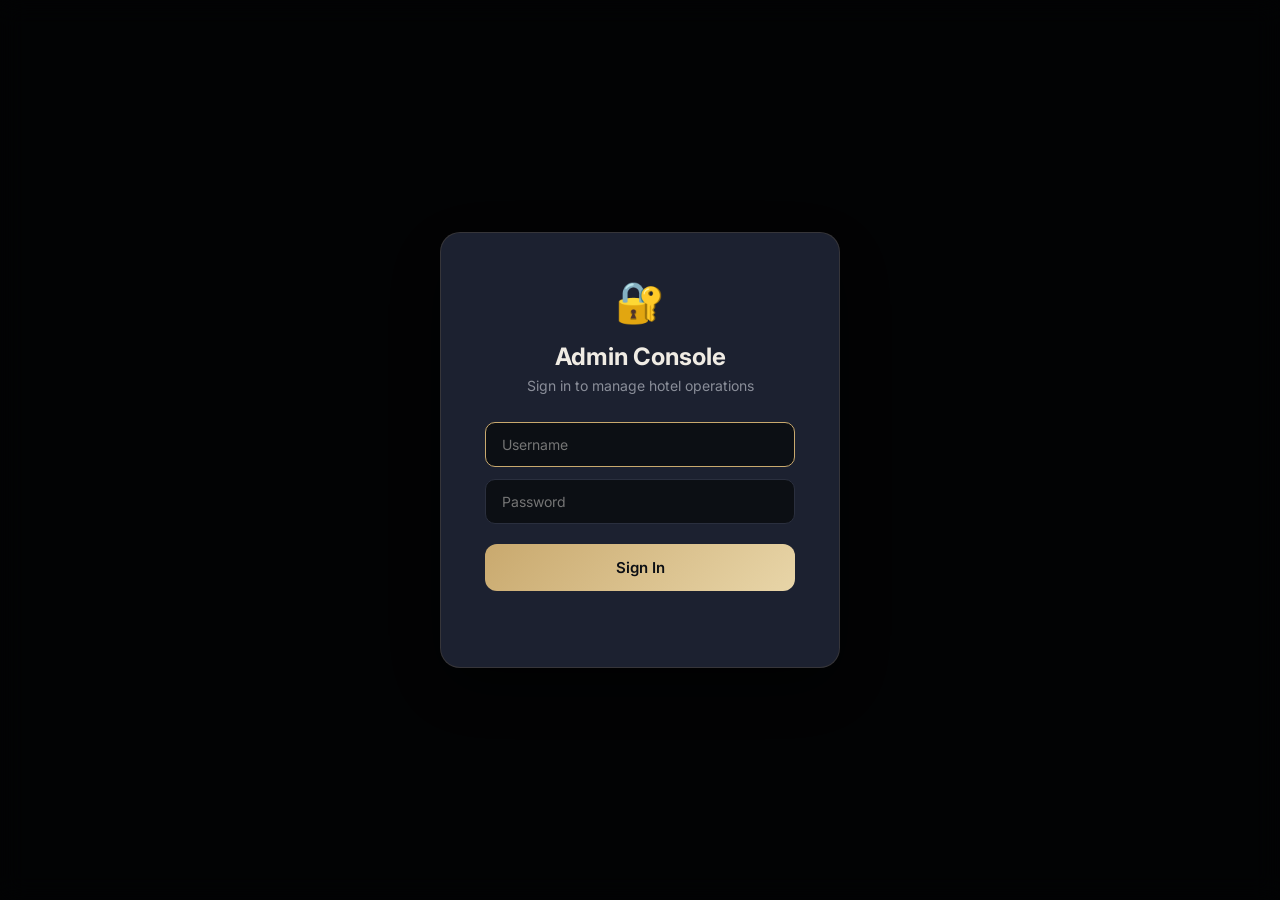
==== frontend/admin.html @ 5c7c9a71 "First demo" ====
<!DOCTYPE html>
<html lang="en">
<head>
    <meta charset="UTF-8">
    <meta name="viewport" content="width=device-width, initial-scale=1.0">
    <title>Admin Console — Hotel Concierge</title>
    <link href="https://fonts.googleapis.com/css2?family=Inter:wght@300;400;500;600;700&display=swap" rel="stylesheet">
    <link rel="stylesheet" href="admin.css">
</head>
<body>

<!-- LOGIN OVERLAY -->
<div class="login-overlay" id="login-overlay">
    <div class="login-card">
        <div class="login-icon">🔐</div>
        <h2>Admin Console</h2>
        <p>Sign in to manage hotel operations</p>
        <input type="text" id="login-user" placeholder="Username" autocomplete="off">
        <input type="password" id="login-pass" placeholder="Password">
        <button class="login-btn" onclick="doLogin()">Sign In</button>
        <div class="login-error" id="login-error"></div>
    </div>
</div>

<!-- TOAST -->
<div class="toast" id="toast"></div>

<!-- LAYOUT -->
<div class="layout" id="layout" style="display:none;">

    <!-- SIDEBAR -->
    <div class="sidebar">
        <div>
            <div class="sidebar-brand">
                <span>✦</span>
                <h3>Hotel Admin</h3>
            </div>
            <div class="nav-item active" data-tab="dashboard" onclick="switchTab('dashboard')">📊 Dashboard</div>
            <div class="nav-item" data-tab="knowledge" onclick="switchTab('knowledge')">📝 Knowledge Base</div>
            <div class="nav-item" data-tab="requests" onclick="switchTab('requests')">🛎️ Service Requests</div>
            <div class="nav-item" data-tab="chats" onclick="switchTab('chats')">💬 Chat Logs</div>
        </div>
        <div>
            <div class="nav-item" onclick="logout()">🚪 Logout</div>
            <div class="sidebar-footer">Hotel AI Concierge v2.0</div>
        </div>
    </div>

    <!-- CONTENT -->
    <div class="content">

        <!-- DASHBOARD TAB -->
        <div class="tab-content active" id="tab-dashboard">
            <h1>Dashboard</h1>
            <div class="stats-grid">
                <div class="stat-card"><div class="stat-num" id="stat-messages">0</div><div class="stat-label">Total Messages</div></div>
                <div class="stat-card accent"><div class="stat-num" id="stat-sessions">0</div><div class="stat-label">Total Sessions</div></div>
                <div class="stat-card warning"><div class="stat-num" id="stat-pending">0</div><div class="stat-label">Pending Requests</div></div>
                <div class="stat-card"><div class="stat-num" id="stat-total-req">0</div><div class="stat-label">Total Requests</div></div>
                <div class="stat-card"><div class="stat-num" id="stat-today-msg">0</div><div class="stat-label">Today's Messages</div></div>
                <div class="stat-card accent"><div class="stat-num" id="stat-today-req">0</div><div class="stat-label">Today's Requests</div></div>
            </div>
        </div>

        <!-- KNOWLEDGE TAB -->
        <div class="tab-content" id="tab-knowledge">
            <h1>Knowledge Base</h1>
            <div class="form-grid">
                <div class="form-section">
                    <h3>🏨 General</h3>
                    <label>Hotel Name</label><input id="k-hotel_name">
                    <label>Tagline</label><input id="k-hotel_tagline">
                    <label>Check-in Time</label><input id="k-check_in_time" type="time">
                    <label>Check-out Time</label><input id="k-check_out_time" type="time">
                </div>
                <div class="form-section">
                    <h3>🍳 Breakfast</h3>
                    <label>Time</label><input id="k-breakfast_time" placeholder="e.g. 7:00 AM - 10:30 AM">
                    <label>Location</label><input id="k-breakfast_location">
                    <label>Type</label><input id="k-breakfast_type" placeholder="e.g. International Buffet">
                </div>
                <div class="form-section">
                    <h3>📶 WiFi</h3>
                    <label>Network Name</label><input id="k-wifi_network">
                    <label>Password</label><input id="k-wifi_password">
                </div>
                <div class="form-section">
                    <h3>🏊 Pool</h3>
                    <label>Hours</label><input id="k-pool_hours" placeholder="e.g. 6:00 AM - 9:00 PM">
                    <label>Location</label><input id="k-pool_location">
                </div>
                <div class="form-section">
                    <h3>💆 Spa</h3>
                    <label>Hours</label><input id="k-spa_hours">
                    <label>Location</label><input id="k-spa_location">
                    <label>Services</label><input id="k-spa_services" placeholder="Massage, Facial, Sauna...">
                </div>
                <div class="form-section">
                    <h3>🏋️ Gym</h3>
                    <label>Hours</label><input id="k-gym_hours" placeholder="e.g. 24 Hours">
                    <label>Location</label><input id="k-gym_location">
                </div>
                <div class="form-section">
                    <h3>🅿️ Parking</h3>
                    <label>Type</label><input id="k-parking_type">
                    <label>Rate</label><input id="k-parking_rate">
                </div>
                <div class="form-section">
                    <h3>📞 Front Desk</h3>
                    <label>Phone</label><input id="k-frontdesk_phone">
                    <label>Availability</label><input id="k-frontdesk_available" placeholder="e.g. 24/7">
                </div>
                <div class="form-section">
                    <h3>🚨 Emergency</h3>
                    <label>Fire Assembly Point</label><input id="k-emergency_assembly">
                    <label>Nearest Hospital</label><input id="k-emergency_hospital">
                    <label>Emergency Number</label><input id="k-emergency_number">
                </div>
                <div class="form-section">
                    <h3>📋 Policies</h3>
                    <label>Smoking</label><input id="k-policy_smoking">
                    <label>Pets</label><input id="k-policy_pets">
                    <label>Cancellation</label><input id="k-policy_cancellation">
                </div>
            </div>
            <button class="save-btn" onclick="saveKnowledge()">💾 Save All Changes</button>
        </div>

        <!-- REQUESTS TAB -->
        <div class="tab-content" id="tab-requests">
            <div class="tab-header">
                <h1>Service Requests</h1>
                <div class="filter-group">
                    <button class="filter-btn active" onclick="loadRequests('');setActiveFilter(this)">All</button>
                    <button class="filter-btn" onclick="loadRequests('pending');setActiveFilter(this)">Pending</button>
                    <button class="filter-btn" onclick="loadRequests('in_progress');setActiveFilter(this)">In Progress</button>
                    <button class="filter-btn" onclick="loadRequests('completed');setActiveFilter(this)">Completed</button>
                </div>
            </div>
            <div class="table-wrap">
                <table>
                    <thead><tr><th>ID</th><th>Room</th><th>Category</th><th>Description</th><th>Status</th><th>Assigned</th><th>Time</th><th>Actions</th></tr></thead>
                    <tbody id="requests-body"></tbody>
                </table>
            </div>
        </div>

        <!-- CHATS TAB -->
        <div class="tab-content" id="tab-chats">
            <div class="tab-header">
                <h1>Chat Logs</h1>
                <div class="filter-group">
                    <input type="text" id="chat-room-filter" placeholder="Filter by room..." style="padding:8px 14px;border-radius:8px;border:1px solid #2a2f3e;background:#161a23;color:#f0ece4;font-size:13px;width:160px;">
                    <button class="filter-btn active" onclick="loadChats()">Search</button>
                </div>
            </div>
            <div class="table-wrap">
                <table>
                    <thead><tr><th>Time</th><th>Room</th><th>Role</th><th>Message</th></tr></thead>
                    <tbody id="chats-body"></tbody>
                </table>
            </div>
        </div>

    </div>
</div>

<script src="admin.js"></script>
</body>
</html>
---- frontend/admin.css ----
* { box-sizing: border-box; margin: 0; padding: 0; }
body { font-family: 'Inter', sans-serif; background: #0c0f14; color: #f0ece4; height: 100vh; overflow: hidden; }

/* LOGIN */
.login-overlay {
    position: fixed; inset: 0; background: rgba(0,0,0,0.8); backdrop-filter: blur(12px);
    display: flex; align-items: center; justify-content: center; z-index: 9999;
}
.login-overlay.hidden { display: none; }
.login-card {
    background: #1c2130; border: 1px solid rgba(201,169,110,0.15); border-radius: 20px;
    padding: 44px; max-width: 400px; width: 90%; text-align: center;
    box-shadow: 0 20px 60px rgba(0,0,0,0.5);
}
.login-icon { font-size: 40px; margin-bottom: 16px; }
.login-card h2 { font-size: 24px; margin-bottom: 6px; }
.login-card p { color: #8a8e99; font-size: 14px; margin-bottom: 28px; }
.login-card input {
    width: 100%; padding: 13px 16px; border-radius: 10px; border: 1px solid #2a2f3e;
    background: #0c0f14; color: #f0ece4; font-size: 14px; font-family: 'Inter', sans-serif;
    outline: none; margin-bottom: 12px;
}
.login-card input:focus { border-color: #c9a96e; }
.login-btn {
    width: 100%; padding: 14px; border: none; border-radius: 12px;
    background: linear-gradient(135deg, #c9a96e, #e8d5a8); color: #0c0f14;
    font-size: 15px; font-weight: 600; cursor: pointer; margin-top: 8px;
    font-family: 'Inter', sans-serif; transition: 0.2s;
}
.login-btn:hover { transform: translateY(-1px); box-shadow: 0 4px 16px rgba(201,169,110,0.3); }
.login-error { color: #f87171; font-size: 13px; margin-top: 14px; min-height: 18px; }

/* TOAST */
.toast {
    position: fixed; top: 24px; right: 24px; padding: 14px 24px; border-radius: 12px;
    background: #1c2130; border: 1px solid #4ade80; color: #4ade80; font-size: 14px;
    font-weight: 500; z-index: 9999; opacity: 0; transform: translateY(-10px);
    transition: all 0.3s; pointer-events: none;
}
.toast.visible { opacity: 1; transform: translateY(0); }
.toast.error { border-color: #f87171; color: #f87171; }

/* LAYOUT */
.layout { display: flex; height: 100vh; }

/* SIDEBAR */
.sidebar {
    width: 240px; padding: 24px 16px; background: #161a23;
    border-right: 1px solid #2a2f3e; display: flex; flex-direction: column;
    justify-content: space-between; flex-shrink: 0;
}
.sidebar-brand { display: flex; align-items: center; gap: 10px; margin-bottom: 32px; padding: 0 8px; }
.sidebar-brand span { font-size: 22px; }
.sidebar-brand h3 { font-size: 16px; font-weight: 600; background: linear-gradient(135deg,#c9a96e,#e8d5a8); -webkit-background-clip: text; -webkit-text-fill-color: transparent; }
.nav-item {
    padding: 11px 14px; margin: 3px 0; border-radius: 10px; cursor: pointer;
    font-size: 13px; font-weight: 500; color: #8a8e99; transition: all 0.2s;
}
.nav-item:hover { background: rgba(201,169,110,0.08); color: #e8d5a8; }
.nav-item.active { background: rgba(201,169,110,0.12); color: #c9a96e; }
.sidebar-footer { font-size: 11px; color: #555; text-align: center; padding-top: 12px; }

/* CONTENT */
.content { flex: 1; overflow-y: auto; padding: 32px; }
.content h1 { font-size: 26px; font-weight: 700; margin-bottom: 24px; }

/* TABS */
.tab-content { display: none; animation: fadeIn 0.3s; }
.tab-content.active { display: block; }
@keyframes fadeIn { from { opacity: 0; } to { opacity: 1; } }

/* STATS */
.stats-grid { display: grid; grid-template-columns: repeat(3, 1fr); gap: 16px; }
.stat-card {
    background: #1c2130; border: 1px solid #2a2f3e; border-radius: 14px;
    padding: 24px; text-align: center; transition: 0.2s;
}
.stat-card:hover { border-color: #c9a96e; transform: translateY(-2px); }
.stat-card.accent { border-color: rgba(201,169,110,0.3); }
.stat-card.warning .stat-num { color: #fbbf24; }
.stat-num { font-size: 36px; font-weight: 700; color: #f0ece4; margin-bottom: 6px; }
.stat-label { font-size: 13px; color: #8a8e99; font-weight: 500; }

/* FORMS */
.form-grid { display: grid; grid-template-columns: 1fr 1fr; gap: 20px; margin-bottom: 24px; }
.form-section {
    background: #1c2130; border: 1px solid #2a2f3e; border-radius: 14px; padding: 22px;
}
.form-section h3 { font-size: 15px; margin-bottom: 14px; color: #e8d5a8; }
.form-section label { display: block; font-size: 12px; color: #8a8e99; margin: 10px 0 5px; font-weight: 500; text-transform: uppercase; letter-spacing: 0.5px; }
.form-section input {
    width: 100%; padding: 10px 14px; border-radius: 8px; border: 1px solid #2a2f3e;
    background: #0c0f14; color: #f0ece4; font-size: 13px; outline: none;
    font-family: 'Inter', sans-serif;
}
.form-section input:focus { border-color: #c9a96e; }
.save-btn {
    padding: 14px 32px; border: none; border-radius: 12px;
    background: linear-gradient(135deg, #c9a96e, #e8d5a8); color: #0c0f14;
    font-size: 15px; font-weight: 600; cursor: pointer; font-family: 'Inter', sans-serif;
    transition: 0.2s;
}
.save-btn:hover { transform: translateY(-1px); box-shadow: 0 4px 16px rgba(201,169,110,0.3); }

/* TAB HEADER */
.tab-header { display: flex; align-items: center; justify-content: space-between; margin-bottom: 20px; flex-wrap: wrap; gap: 12px; }
.tab-header h1 { margin-bottom: 0; }
.filter-group { display: flex; gap: 8px; align-items: center; }
.filter-btn {
    padding: 8px 16px; border: 1px solid #2a2f3e; border-radius: 8px;
    background: #1c2130; color: #8a8e99; font-size: 13px; cursor: pointer;
    font-family: 'Inter', sans-serif; transition: 0.2s;
}
.filter-btn.active, .filter-btn:hover { border-color: #c9a96e; color: #c9a96e; }

/* TABLE */
.table-wrap { overflow-x: auto; }
table { width: 100%; border-collapse: collapse; font-size: 13px; }
thead th {
    background: #161a23; color: #8a8e99; padding: 12px 14px; text-align: left;
    font-weight: 600; text-transform: uppercase; font-size: 11px; letter-spacing: 0.5px;
    border-bottom: 1px solid #2a2f3e; position: sticky; top: 0;
}
tbody td { padding: 12px 14px; border-bottom: 1px solid #1c2130; color: #ccc; vertical-align: top; }
tbody tr:hover { background: rgba(201,169,110,0.04); }

/* STATUS BADGES */
.badge {
    display: inline-block; padding: 4px 10px; border-radius: 6px; font-size: 11px;
    font-weight: 600; text-transform: uppercase; letter-spacing: 0.3px;
}
.badge.pending { background: rgba(251,191,36,0.15); color: #fbbf24; }
.badge.in_progress { background: rgba(59,130,246,0.15); color: #60a5fa; }
.badge.completed { background: rgba(74,222,128,0.15); color: #4ade80; }
.badge.user { background: rgba(59,130,246,0.15); color: #60a5fa; }
.badge.assistant { background: rgba(201,169,110,0.15); color: #c9a96e; }

/* ACTION BUTTONS */
.action-select {
    padding: 6px 10px; border-radius: 6px; border: 1px solid #2a2f3e;
    background: #0c0f14; color: #ccc; font-size: 12px; cursor: pointer;
    font-family: 'Inter', sans-serif;
}

/* RESPONSIVE */
@media (max-width: 768px) {
    .sidebar { display: none; }
    .stats-grid { grid-template-columns: 1fr 1fr; }
    .form-grid { grid-template-columns: 1fr; }
    .content { padding: 20px; }
}
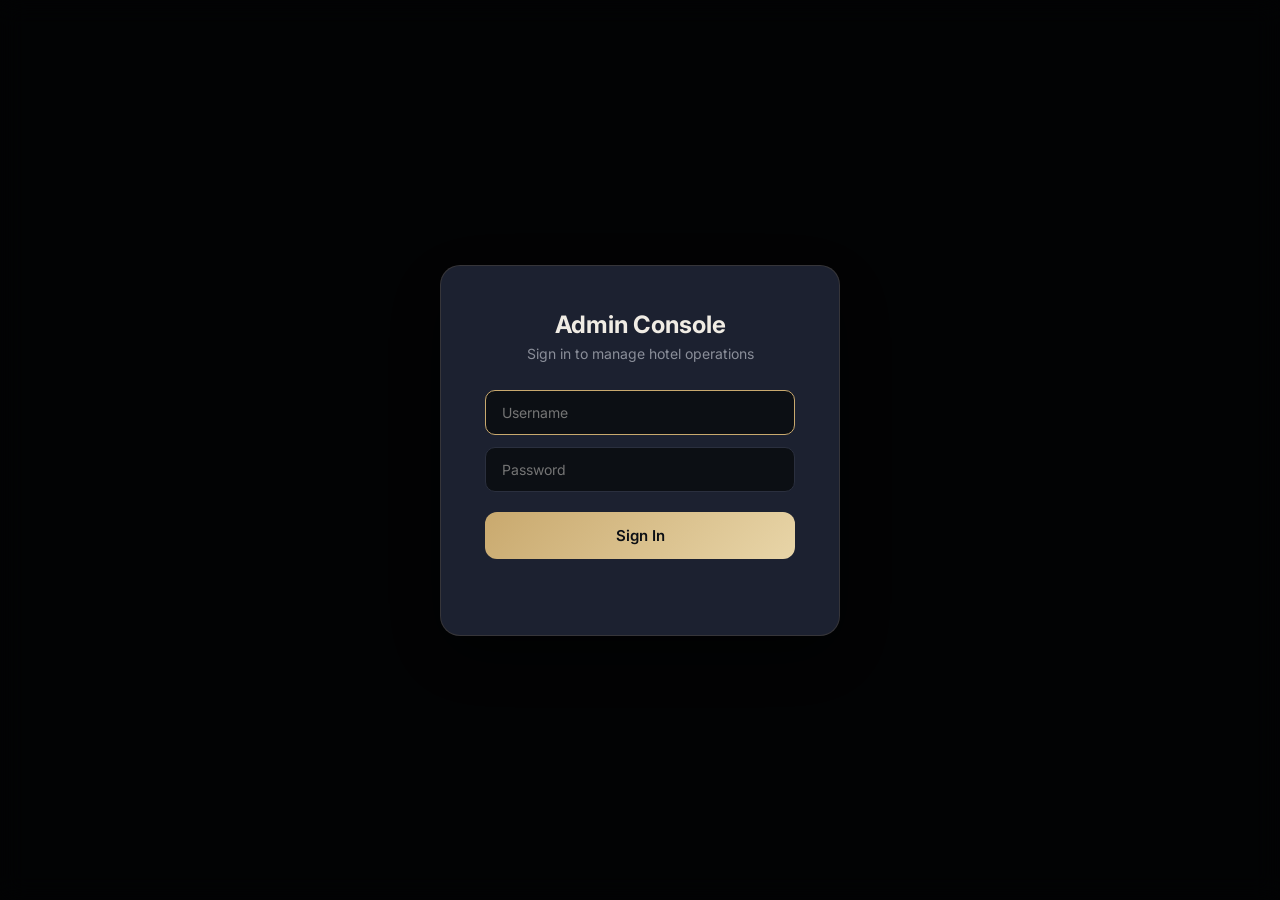
==== commit 72c75d75: "Demo 2.0" ====
--- a/frontend/admin.html
+++ b/frontend/admin.html
@@ -3,7 +3,7 @@
 <head>
     <meta charset="UTF-8">
     <meta name="viewport" content="width=device-width, initial-scale=1.0">
-    <title>Admin Console — Hotel Concierge</title>
+    <title>Admin Console &mdash; Hotel Concierge</title>
     <link href="https://fonts.googleapis.com/css2?family=Inter:wght@300;400;500;600;700&display=swap" rel="stylesheet">
     <link rel="stylesheet" href="admin.css">
 </head>
@@ -12,7 +12,6 @@
 <!-- LOGIN OVERLAY -->
 <div class="login-overlay" id="login-overlay">
     <div class="login-card">
-        <div class="login-icon">🔐</div>
         <h2>Admin Console</h2>
         <p>Sign in to manage hotel operations</p>
         <input type="text" id="login-user" placeholder="Username" autocomplete="off">
@@ -32,17 +31,18 @@
     <div class="sidebar">
         <div>
             <div class="sidebar-brand">
-                <span>✦</span>
+                <span>&#10022;</span>
                 <h3>Hotel Admin</h3>
             </div>
-            <div class="nav-item active" data-tab="dashboard" onclick="switchTab('dashboard')">📊 Dashboard</div>
-            <div class="nav-item" data-tab="knowledge" onclick="switchTab('knowledge')">📝 Knowledge Base</div>
-            <div class="nav-item" data-tab="requests" onclick="switchTab('requests')">🛎️ Service Requests</div>
-            <div class="nav-item" data-tab="chats" onclick="switchTab('chats')">💬 Chat Logs</div>
+            <div class="nav-item active" data-tab="dashboard" onclick="switchTab('dashboard')">Dashboard</div>
+            <div class="nav-item" data-tab="knowledge" onclick="switchTab('knowledge')">Knowledge Base</div>
+            <div class="nav-item" data-tab="gallery" onclick="switchTab('gallery')">Photo Gallery</div>
+            <div class="nav-item" data-tab="requests" onclick="switchTab('requests')">Service Requests</div>
+            <div class="nav-item" data-tab="chats" onclick="switchTab('chats')">Chat Logs</div>
         </div>
         <div>
-            <div class="nav-item" onclick="logout()">🚪 Logout</div>
-            <div class="sidebar-footer">Hotel AI Concierge v2.0</div>
+            <div class="nav-item" onclick="logout()">Logout</div>
+            <div class="sidebar-footer">XeniaOne Concierge v3.0</div>
         </div>
     </div>
 
@@ -67,63 +67,144 @@
             <h1>Knowledge Base</h1>
             <div class="form-grid">
                 <div class="form-section">
-                    <h3>🏨 General</h3>
+                    <h3>General</h3>
                     <label>Hotel Name</label><input id="k-hotel_name">
                     <label>Tagline</label><input id="k-hotel_tagline">
                     <label>Check-in Time</label><input id="k-check_in_time" type="time">
                     <label>Check-out Time</label><input id="k-check_out_time" type="time">
                 </div>
                 <div class="form-section">
-                    <h3>🍳 Breakfast</h3>
+                    <h3>Breakfast</h3>
                     <label>Time</label><input id="k-breakfast_time" placeholder="e.g. 7:00 AM - 10:30 AM">
                     <label>Location</label><input id="k-breakfast_location">
                     <label>Type</label><input id="k-breakfast_type" placeholder="e.g. International Buffet">
-                </div>
-                <div class="form-section">
-                    <h3>📶 WiFi</h3>
+                    <label>Photo</label>
+                    <div style="display:flex; gap:10px; align-items:center;">
+                        <input id="k-breakfast_photo" placeholder="Photo URL" readonly style="flex:1;">
+                        <input type="file" id="f-breakfast_photo" accept="image/*" style="display:none;" onchange="uploadFeaturePhoto(this, 'k-breakfast_photo')">
+                        <button type="button" class="save-btn" style="width:auto; padding:8px 16px; margin:0;" onclick="document.getElementById('f-breakfast_photo').click()">Upload</button>
+                    </div>
+                </div>
+                <div class="form-section">
+                    <h3>WiFi</h3>
                     <label>Network Name</label><input id="k-wifi_network">
                     <label>Password</label><input id="k-wifi_password">
-                </div>
-                <div class="form-section">
-                    <h3>🏊 Pool</h3>
+                    <label>Photo</label>
+                    <div style="display:flex; gap:10px; align-items:center;">
+                        <input id="k-wifi_photo" placeholder="Photo URL" readonly style="flex:1;">
+                        <input type="file" id="f-wifi_photo" accept="image/*" style="display:none;" onchange="uploadFeaturePhoto(this, 'k-wifi_photo')">
+                        <button type="button" class="save-btn" style="width:auto; padding:8px 16px; margin:0;" onclick="document.getElementById('f-wifi_photo').click()">Upload</button>
+                    </div>
+                </div>
+                <div class="form-section">
+                    <h3>Pool</h3>
                     <label>Hours</label><input id="k-pool_hours" placeholder="e.g. 6:00 AM - 9:00 PM">
                     <label>Location</label><input id="k-pool_location">
-                </div>
-                <div class="form-section">
-                    <h3>💆 Spa</h3>
+                    <label>Photo</label>
+                    <div style="display:flex; gap:10px; align-items:center;">
+                        <input id="k-pool_photo" placeholder="Photo URL" readonly style="flex:1;">
+                        <input type="file" id="f-pool_photo" accept="image/*" style="display:none;" onchange="uploadFeaturePhoto(this, 'k-pool_photo')">
+                        <button type="button" class="save-btn" style="width:auto; padding:8px 16px; margin:0;" onclick="document.getElementById('f-pool_photo').click()">Upload</button>
+                    </div>
+                </div>
+                <div class="form-section">
+                    <h3>Spa &amp; Wellness</h3>
                     <label>Hours</label><input id="k-spa_hours">
                     <label>Location</label><input id="k-spa_location">
                     <label>Services</label><input id="k-spa_services" placeholder="Massage, Facial, Sauna...">
-                </div>
-                <div class="form-section">
-                    <h3>🏋️ Gym</h3>
+                    <label>Description</label><input id="k-spa_description" placeholder="Brief description for the website">
+                    <label>Photo</label>
+                    <div style="display:flex; gap:10px; align-items:center;">
+                        <input id="k-spa_photo" placeholder="Photo URL" readonly style="flex:1;">
+                        <input type="file" id="f-spa_photo" accept="image/*" style="display:none;" onchange="uploadFeaturePhoto(this, 'k-spa_photo')">
+                        <button type="button" class="save-btn" style="width:auto; padding:8px 16px; margin:0;" onclick="document.getElementById('f-spa_photo').click()">Upload</button>
+                    </div>
+                </div>
+                <div class="form-section">
+                    <h3>Gym</h3>
                     <label>Hours</label><input id="k-gym_hours" placeholder="e.g. 24 Hours">
                     <label>Location</label><input id="k-gym_location">
-                </div>
-                <div class="form-section">
-                    <h3>🅿️ Parking</h3>
+                    <label>Photo</label>
+                    <div style="display:flex; gap:10px; align-items:center;">
+                        <input id="k-gym_photo" placeholder="Photo URL" readonly style="flex:1;">
+                        <input type="file" id="f-gym_photo" accept="image/*" style="display:none;" onchange="uploadFeaturePhoto(this, 'k-gym_photo')">
+                        <button type="button" class="save-btn" style="width:auto; padding:8px 16px; margin:0;" onclick="document.getElementById('f-gym_photo').click()">Upload</button>
+                    </div>
+                </div>
+                <div class="form-section">
+                    <h3>Parking</h3>
                     <label>Type</label><input id="k-parking_type">
                     <label>Rate</label><input id="k-parking_rate">
-                </div>
-                <div class="form-section">
-                    <h3>📞 Front Desk</h3>
+                    <label>Photo</label>
+                    <div style="display:flex; gap:10px; align-items:center;">
+                        <input id="k-parking_photo" placeholder="Photo URL" readonly style="flex:1;">
+                        <input type="file" id="f-parking_photo" accept="image/*" style="display:none;" onchange="uploadFeaturePhoto(this, 'k-parking_photo')">
+                        <button type="button" class="save-btn" style="width:auto; padding:8px 16px; margin:0;" onclick="document.getElementById('f-parking_photo').click()">Upload</button>
+                    </div>
+                </div>
+                <div class="form-section">
+                    <h3>Front Desk</h3>
                     <label>Phone</label><input id="k-frontdesk_phone">
                     <label>Availability</label><input id="k-frontdesk_available" placeholder="e.g. 24/7">
-                </div>
-                <div class="form-section">
-                    <h3>🚨 Emergency</h3>
+                    <label>Photo</label>
+                    <div style="display:flex; gap:10px; align-items:center;">
+                        <input id="k-frontdesk_photo" placeholder="Photo URL" readonly style="flex:1;">
+                        <input type="file" id="f-frontdesk_photo" accept="image/*" style="display:none;" onchange="uploadFeaturePhoto(this, 'k-frontdesk_photo')">
+                        <button type="button" class="save-btn" style="width:auto; padding:8px 16px; margin:0;" onclick="document.getElementById('f-frontdesk_photo').click()">Upload</button>
+                    </div>
+                </div>
+                <div class="form-section">
+                    <h3>Emergency</h3>
                     <label>Fire Assembly Point</label><input id="k-emergency_assembly">
                     <label>Nearest Hospital</label><input id="k-emergency_hospital">
                     <label>Emergency Number</label><input id="k-emergency_number">
-                </div>
-                <div class="form-section">
-                    <h3>📋 Policies</h3>
+                    <label>Photo</label>
+                    <div style="display:flex; gap:10px; align-items:center;">
+                        <input id="k-emergency_photo" placeholder="Photo URL" readonly style="flex:1;">
+                        <input type="file" id="f-emergency_photo" accept="image/*" style="display:none;" onchange="uploadFeaturePhoto(this, 'k-emergency_photo')">
+                        <button type="button" class="save-btn" style="width:auto; padding:8px 16px; margin:0;" onclick="document.getElementById('f-emergency_photo').click()">Upload</button>
+                    </div>
+                </div>
+                <div class="form-section">
+                    <h3>Policies</h3>
                     <label>Smoking</label><input id="k-policy_smoking">
                     <label>Pets</label><input id="k-policy_pets">
                     <label>Cancellation</label><input id="k-policy_cancellation">
                 </div>
-            </div>
-            <button class="save-btn" onclick="saveKnowledge()">💾 Save All Changes</button>
+                <div class="form-section">
+                    <h3>Social &amp; Website</h3>
+                    <label>Website URL</label><input id="k-social_website" placeholder="https://...">
+                    <label>Instagram URL</label><input id="k-social_instagram" placeholder="https://instagram.com/...">
+                    <label>Facebook URL</label><input id="k-social_facebook" placeholder="https://facebook.com/...">
+                    <label>Twitter / X URL</label><input id="k-social_twitter" placeholder="https://x.com/...">
+                </div>
+                <div class="form-section" style="grid-column: 1 / -1;">
+                    <div style="display: flex; justify-content: space-between; align-items: center; margin-bottom: 16px;">
+                        <h3>Restaurants &amp; Dining</h3>
+                        <button type="button" class="save-btn" style="width:auto; padding:8px 16px; margin:0;" onclick="addRestaurant()">+ Add Restaurant</button>
+                    </div>
+                    <div id="restaurants-container" style="display: flex; flex-direction: column; gap: 16px;">
+                        <!-- Dynamic restaurant blocks go here -->
+                    </div>
+                </div>
+            </div>
+            <button class="save-btn" onclick="saveKnowledge()">Save All Changes</button>
+        </div>
+
+        <!-- GALLERY TAB -->
+        <div class="tab-content" id="tab-gallery">
+            <div class="tab-header">
+                <h1>Photo Gallery</h1>
+                <div class="upload-area" style="display:flex; gap:10px; align-items:center;">
+                    <button class="save-btn" style="background:#ef4444; border:none; width:auto; padding:0 20px; margin:0;" onclick="clearAllPhotos()">Clear All Photos</button>
+                    <input type="file" id="photo-upload" accept="image/*" multiple style="display:none;" onchange="uploadPhotos(this.files)">
+                    <button class="save-btn" style="width:auto; padding:0 20px; margin:0;" onclick="document.getElementById('photo-upload').click()">Upload Photos</button>
+                </div>
+            </div>
+            <p class="gallery-hint">Upload hotel photos here. They will appear in the scrolling gallery on the main website.</p>
+            <div class="photo-grid" id="photo-grid">
+                <div class="photo-empty">No photos uploaded yet. Click "Upload Photos" to get started.</div>
+            </div>
         </div>
 
         <!-- REQUESTS TAB -->
@@ -135,11 +216,12 @@
                     <button class="filter-btn" onclick="loadRequests('pending');setActiveFilter(this)">Pending</button>
                     <button class="filter-btn" onclick="loadRequests('in_progress');setActiveFilter(this)">In Progress</button>
                     <button class="filter-btn" onclick="loadRequests('completed');setActiveFilter(this)">Completed</button>
+                    <button class="filter-btn danger-btn" onclick="clearAllRequests()">Clear All</button>
                 </div>
             </div>
             <div class="table-wrap">
                 <table>
-                    <thead><tr><th>ID</th><th>Room</th><th>Category</th><th>Description</th><th>Status</th><th>Assigned</th><th>Time</th><th>Actions</th></tr></thead>
+                    <thead><tr><th>ID</th><th>Room</th><th>Category</th><th>Description</th><th>Status</th><th>Time</th><th>Actions</th></tr></thead>
                     <tbody id="requests-body"></tbody>
                 </table>
             </div>
@@ -150,7 +232,7 @@
             <div class="tab-header">
                 <h1>Chat Logs</h1>
                 <div class="filter-group">
-                    <input type="text" id="chat-room-filter" placeholder="Filter by room..." style="padding:8px 14px;border-radius:8px;border:1px solid #2a2f3e;background:#161a23;color:#f0ece4;font-size:13px;width:160px;">
+                    <input type="text" id="chat-room-filter" placeholder="Filter by room..." class="filter-input">
                     <button class="filter-btn active" onclick="loadChats()">Search</button>
                 </div>
             </div>
--- a/frontend/admin.css
+++ b/frontend/admin.css
@@ -12,7 +12,6 @@
     padding: 44px; max-width: 400px; width: 90%; text-align: center;
     box-shadow: 0 20px 60px rgba(0,0,0,0.5);
 }
-.login-icon { font-size: 40px; margin-bottom: 16px; }
 .login-card h2 { font-size: 24px; margin-bottom: 6px; }
 .login-card p { color: #8a8e99; font-size: 14px; margin-bottom: 28px; }
 .login-card input {
@@ -105,13 +104,23 @@
 /* TAB HEADER */
 .tab-header { display: flex; align-items: center; justify-content: space-between; margin-bottom: 20px; flex-wrap: wrap; gap: 12px; }
 .tab-header h1 { margin-bottom: 0; }
-.filter-group { display: flex; gap: 8px; align-items: center; }
+.filter-group { display: flex; gap: 8px; align-items: center; flex-wrap: wrap; }
 .filter-btn {
     padding: 8px 16px; border: 1px solid #2a2f3e; border-radius: 8px;
     background: #1c2130; color: #8a8e99; font-size: 13px; cursor: pointer;
     font-family: 'Inter', sans-serif; transition: 0.2s;
 }
 .filter-btn.active, .filter-btn:hover { border-color: #c9a96e; color: #c9a96e; }
+.filter-input {
+    padding: 8px 14px; border-radius: 8px; border: 1px solid #2a2f3e;
+    background: #161a23; color: #f0ece4; font-size: 13px; width: 160px;
+    outline: none; font-family: 'Inter', sans-serif;
+}
+.filter-input:focus { border-color: #c9a96e; }
+
+/* DANGER BUTTON */
+.danger-btn { border-color: rgba(248,113,113,0.3) !important; color: #f87171 !important; }
+.danger-btn:hover { border-color: #f87171 !important; background: rgba(248,113,113,0.08) !important; }
 
 /* TABLE */
 .table-wrap { overflow-x: auto; }
@@ -136,10 +145,57 @@
 .badge.assistant { background: rgba(201,169,110,0.15); color: #c9a96e; }
 
 /* ACTION BUTTONS */
-.action-select {
-    padding: 6px 10px; border-radius: 6px; border: 1px solid #2a2f3e;
-    background: #0c0f14; color: #ccc; font-size: 12px; cursor: pointer;
-    font-family: 'Inter', sans-serif;
+.action-cell { display: flex; gap: 6px; align-items: center; flex-wrap: wrap; }
+.action-btn {
+    padding: 5px 12px; border-radius: 6px; border: 1px solid transparent;
+    font-size: 12px; font-weight: 500; cursor: pointer; transition: all 0.2s;
+    font-family: 'Inter', sans-serif; white-space: nowrap;
+}
+.confirm-btn {
+    background: rgba(59,130,246,0.12); color: #60a5fa; border-color: rgba(59,130,246,0.25);
+}
+.confirm-btn:hover { background: rgba(59,130,246,0.2); }
+.complete-btn {
+    background: rgba(74,222,128,0.12); color: #4ade80; border-color: rgba(74,222,128,0.25);
+}
+.complete-btn:hover { background: rgba(74,222,128,0.2); }
+.delete-btn {
+    background: rgba(248,113,113,0.08); color: #f87171; border-color: rgba(248,113,113,0.2);
+    padding: 5px 8px;
+}
+.delete-btn:hover { background: rgba(248,113,113,0.18); }
+.done-label { font-size: 12px; color: #4ade80; font-weight: 500; }
+
+/* GALLERY */
+.gallery-hint {
+    font-size: 13px; color: #8a8e99; margin-bottom: 20px;
+}
+.photo-grid {
+    display: grid; grid-template-columns: repeat(auto-fill, minmax(220px, 1fr)); gap: 16px;
+}
+.photo-card {
+    position: relative; border-radius: 12px; overflow: hidden;
+    border: 1px solid #2a2f3e; aspect-ratio: 16/10;
+    transition: all 0.2s;
+}
+.photo-card:hover { border-color: rgba(201,169,110,0.3); transform: translateY(-2px); }
+.photo-card img {
+    width: 100%; height: 100%; object-fit: cover;
+}
+.photo-delete {
+    position: absolute; top: 8px; right: 8px;
+    width: 28px; height: 28px; border-radius: 6px;
+    background: rgba(0,0,0,0.7); border: 1px solid rgba(248,113,113,0.3);
+    color: #f87171; font-size: 14px; cursor: pointer;
+    display: flex; align-items: center; justify-content: center;
+    opacity: 0; transition: opacity 0.2s;
+}
+.photo-card:hover .photo-delete { opacity: 1; }
+.photo-delete:hover { background: rgba(248,113,113,0.2); }
+.photo-empty {
+    grid-column: 1 / -1; text-align: center; padding: 60px 24px;
+    color: #555; font-size: 14px;
+    background: #1c2130; border-radius: 14px; border: 1px dashed #2a2f3e;
 }
 
 /* RESPONSIVE */
@@ -148,4 +204,5 @@
     .stats-grid { grid-template-columns: 1fr 1fr; }
     .form-grid { grid-template-columns: 1fr; }
     .content { padding: 20px; }
-}
+    .photo-grid { grid-template-columns: repeat(auto-fill, minmax(160px, 1fr)); }
+}
